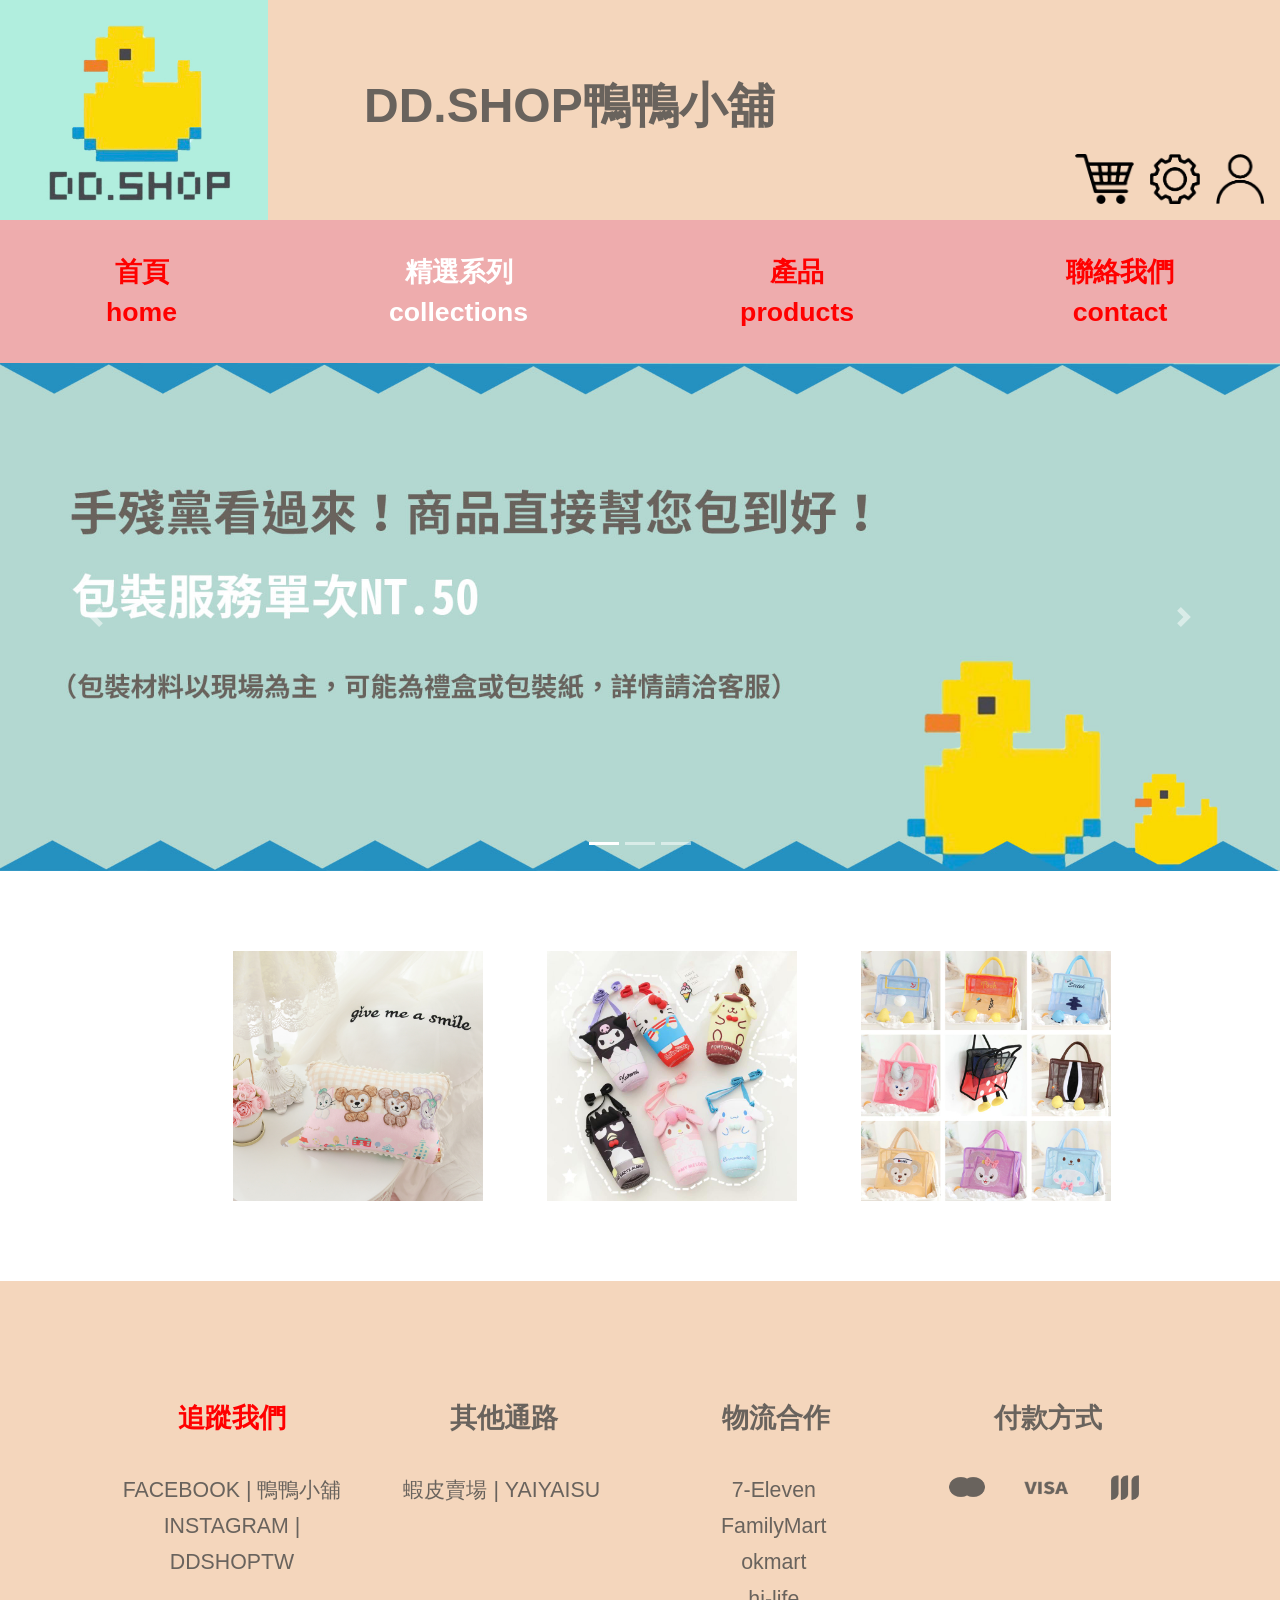
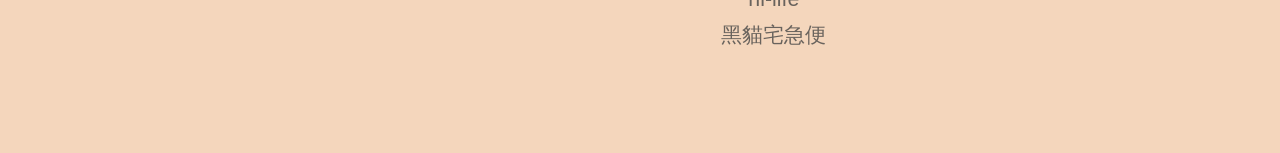
==== DD_home.html @ 380f4cbb "upload upload" ====
<!doctype html>
<html>
<head>
<meta charset="utf-8">
<meta http-equiv="X-UA-Compatible" content="IE=edge">
<meta name="viewport" content="width=device-width, initial-scale=1.0">
<title>DD_home.page</title>
<style type="text/css">
@import url("css/style.css");
.logo {
}
.head {
}
.infom {
}
.memb {
}
</style>
<!-- <link href="css/bootstrap-4.4.1.css" rel="stylesheet" type="text/css"> -->
<link href="css/bootstrap-4.3.1.css" rel="stylesheet" type="text/css">
</head>

<body>
<div class="head">
  <div class="logo"> <img src="img/logo.jpg" alt="" class="logo"/></div>
  <h1 class="hi">DD.SHOP鴨鴨小舖</h1>
  <div class="memb"> <img src="img/1-shopping cart-icon.png" alt="" width="59" height="50" class="mem"/><img src="img/1-set up-icon.png" alt="" height="50" class="mem"/><img src="img/1-member-icon.png" alt="" height="50" class="mem"/></div>
</div>
<nav class="conct"> 
  <ul class="list-inline">
    <li><a href="DD_home.html">首頁 <br>
      home</a></li>
    <li>精選系列 <br />collections</li>
    <li><a href="產品列表.html">產品 <br>
      products </a></li>
    <li><a href="聯絡我們.html">聯絡我們 <br>
    contact</a></li>
  </ul>
	  </nav>
<div id="carouselExampleIndicators1" class="carousel slide" data-ride="carousel" style="background-color: grey">
  <ol class="carousel-indicators">
    <li data-target="#carouselExampleIndicators1" data-slide-to="0" class="active"></li>
    <li data-target="#carouselExampleIndicators1" data-slide-to="1"></li>
    <li data-target="#carouselExampleIndicators1" data-slide-to="2"></li>
  </ol>
  <div class="carousel-inner" role="listbox">
    <div class="carousel-item active"> <img class="d-block mx-auto" src="img/b1.jpg" alt="First slide">
      <div class="carousel-caption"> </div>
    </div>
    <div class="carousel-item"> <img class="d-block mx-auto" src="img/b2.jpg" alt="Second slide">
      <div class="carousel-caption"> </div>
    </div>
    <div class="carousel-item"> <img class="d-block mx-auto" src="img/b3.jpg" alt="Third slide">
      <div class="carousel-caption"> </div>
    </div>
  </div>
  <a class="carousel-control-prev" href="#carouselExampleIndicators1" role="button" data-slide="prev"> <span class="carousel-control-prev-icon" aria-hidden="true"></span> <span class="sr-only">Previous</span></a> <a class="carousel-control-next" href="#carouselExampleIndicators1" role="button" data-slide="next"> <span class="carousel-control-next-icon" aria-hidden="true"></span> <span class="sr-only">Next</span></a></div>
<script src="js/jquery-3.3.1.min.js"></script>
<script src="js/popper.min.js"></script>
<script src="js/bootstrap-4.3.1.js">
</script>
<div class="row">
  <img src="img/首頁3.jpg" alt="" class="produtc"/>
  <img src="img/首頁2.jpg" alt="" class="produtc"/><img src="img/首頁1.jpg" alt="" class="produtc"/></div>
<footer class="fot">
<div class=".ifo2">
    <ul class="list-inline2">
	    <li><a href="Untitled-1.html">追蹤我們</a></li>
	    <li>其他通路</li>
	    <li>物流合作</li>
	    <li>付款方式</li>
      </ul>
    </div>
<div class="infom">
	  <div class="col-xl-3">
	    <p class="tx"> FACEBOOK  | 鴨鴨小舖<br>
	      INSTAGRAM | DDSHOPTW </p>
    </div>
	  <div class="col-xl-3">
	    <p class="tx">蝦皮賣場 | YAIYAISU</p>
  &nbsp; </div>
	  <div class="col-xl-3">
	    <p class="tx">7-Eleven<br>
	      FamilyMart<br>
	      okmart<br>
	      hi-life<br>
	      黑貓宅急便</p>
  &nbsp; </div>
	  <div class="col-xl-3"> <img src="img/中信.png" alt="" class="visa"/><img src="img/visa.png" alt="" class="visa"/><img src="img/jcb.png" alt="" class="visa"/> &nbsp; </div>
    </div>
</footer>
</body>
</html>
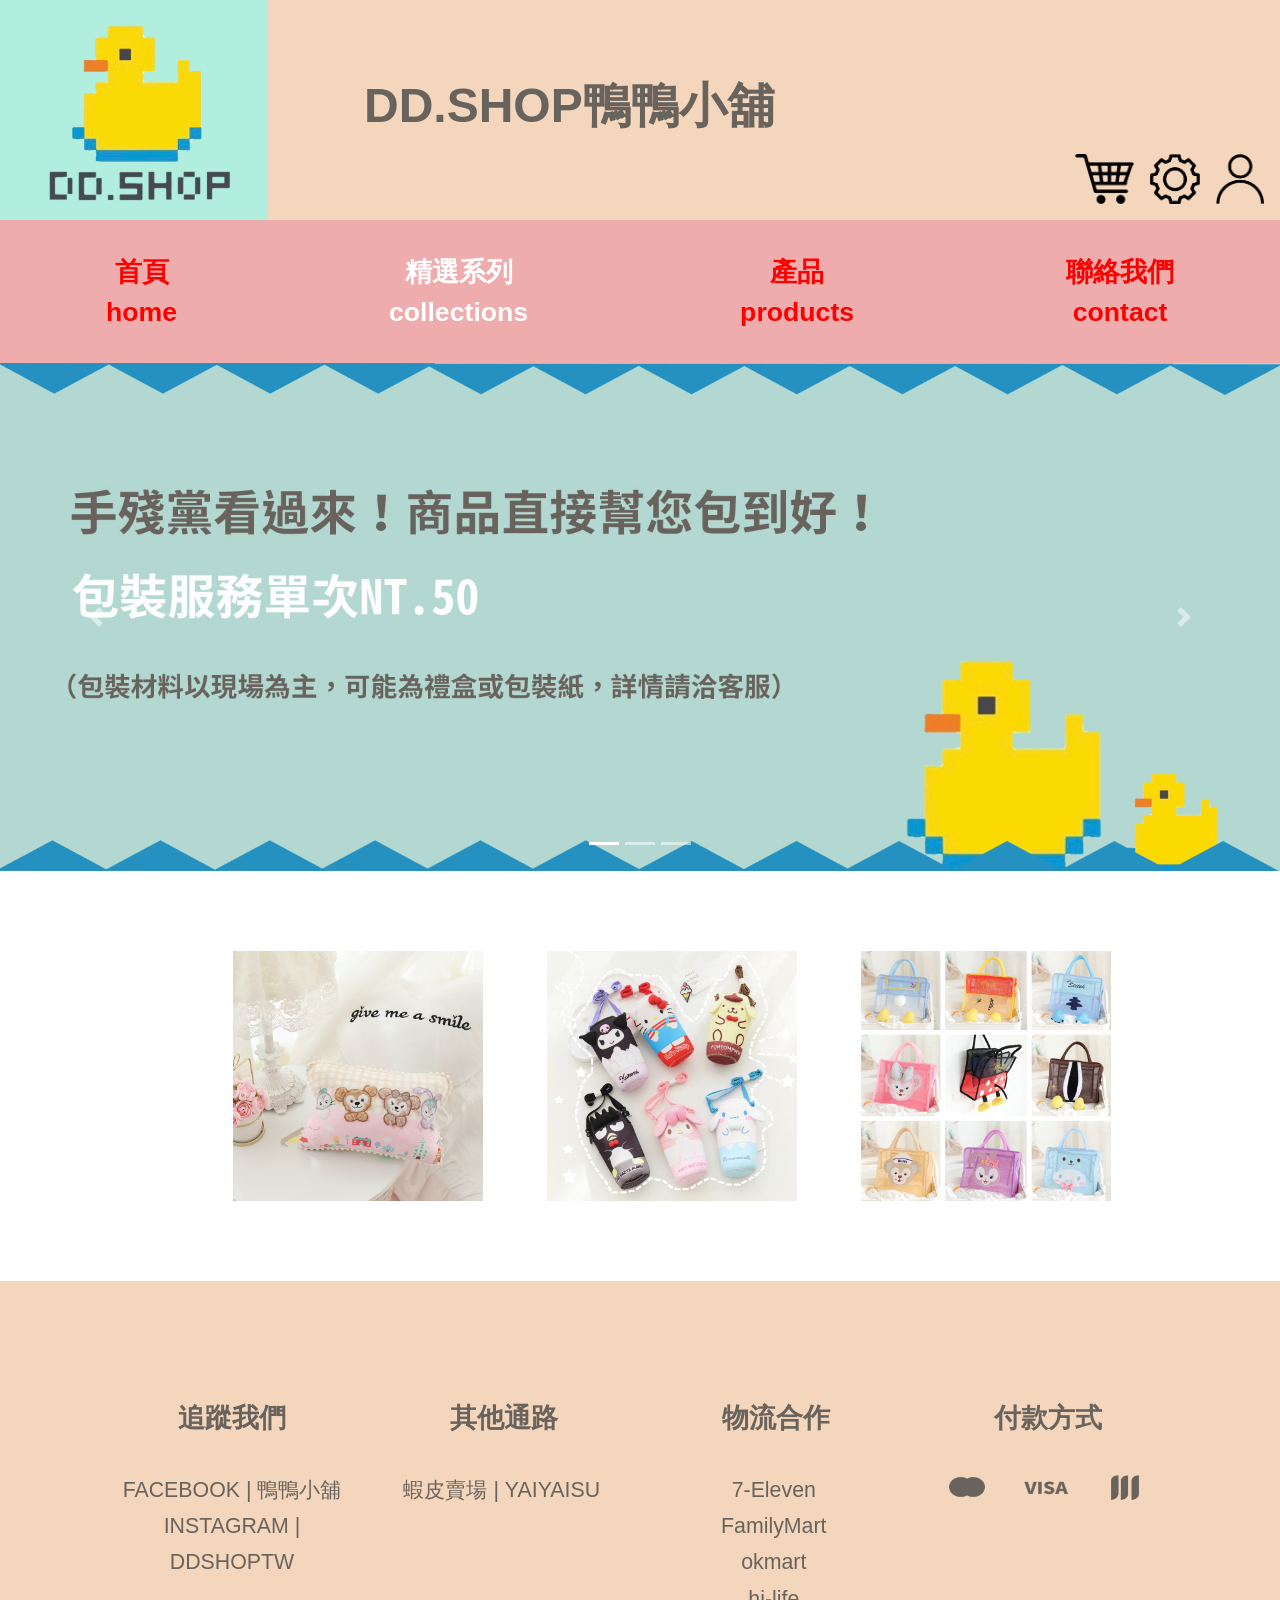
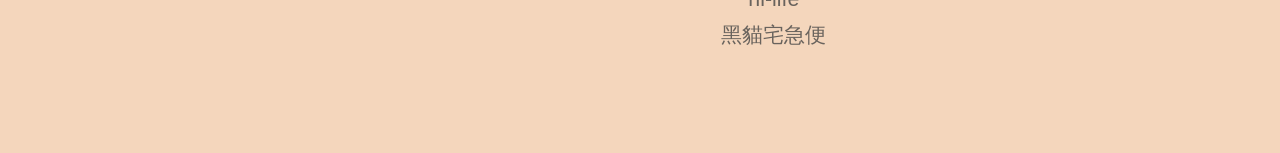
==== commit ec261bea: "Add files via upload" ====
--- a/DD_home.html
+++ b/DD_home.html
@@ -1,93 +1,93 @@
-<!doctype html>
-<html>
-<head>
-<meta charset="utf-8">
-<meta http-equiv="X-UA-Compatible" content="IE=edge">
-<meta name="viewport" content="width=device-width, initial-scale=1.0">
-<title>DD_home.page</title>
-<style type="text/css">
-@import url("css/style.css");
-.logo {
-}
-.head {
-}
-.infom {
-}
-.memb {
-}
-</style>
-<!-- <link href="css/bootstrap-4.4.1.css" rel="stylesheet" type="text/css"> -->
-<link href="css/bootstrap-4.3.1.css" rel="stylesheet" type="text/css">
-</head>
-
-<body>
-<div class="head">
-  <div class="logo"> <img src="img/logo.jpg" alt="" class="logo"/></div>
-  <h1 class="hi">DD.SHOP鴨鴨小舖</h1>
-  <div class="memb"> <img src="img/1-shopping cart-icon.png" alt="" width="59" height="50" class="mem"/><img src="img/1-set up-icon.png" alt="" height="50" class="mem"/><img src="img/1-member-icon.png" alt="" height="50" class="mem"/></div>
-</div>
-<nav class="conct"> 
-  <ul class="list-inline">
-    <li><a href="DD_home.html">首頁 <br>
-      home</a></li>
-    <li>精選系列 <br />collections</li>
-    <li><a href="產品列表.html">產品 <br>
-      products </a></li>
-    <li><a href="聯絡我們.html">聯絡我們 <br>
-    contact</a></li>
-  </ul>
-	  </nav>
-<div id="carouselExampleIndicators1" class="carousel slide" data-ride="carousel" style="background-color: grey">
-  <ol class="carousel-indicators">
-    <li data-target="#carouselExampleIndicators1" data-slide-to="0" class="active"></li>
-    <li data-target="#carouselExampleIndicators1" data-slide-to="1"></li>
-    <li data-target="#carouselExampleIndicators1" data-slide-to="2"></li>
-  </ol>
-  <div class="carousel-inner" role="listbox">
-    <div class="carousel-item active"> <img class="d-block mx-auto" src="img/b1.jpg" alt="First slide">
-      <div class="carousel-caption"> </div>
-    </div>
-    <div class="carousel-item"> <img class="d-block mx-auto" src="img/b2.jpg" alt="Second slide">
-      <div class="carousel-caption"> </div>
-    </div>
-    <div class="carousel-item"> <img class="d-block mx-auto" src="img/b3.jpg" alt="Third slide">
-      <div class="carousel-caption"> </div>
-    </div>
-  </div>
-  <a class="carousel-control-prev" href="#carouselExampleIndicators1" role="button" data-slide="prev"> <span class="carousel-control-prev-icon" aria-hidden="true"></span> <span class="sr-only">Previous</span></a> <a class="carousel-control-next" href="#carouselExampleIndicators1" role="button" data-slide="next"> <span class="carousel-control-next-icon" aria-hidden="true"></span> <span class="sr-only">Next</span></a></div>
-<script src="js/jquery-3.3.1.min.js"></script>
-<script src="js/popper.min.js"></script>
-<script src="js/bootstrap-4.3.1.js">
-</script>
-<div class="row">
-  <img src="img/首頁3.jpg" alt="" class="produtc"/>
-  <img src="img/首頁2.jpg" alt="" class="produtc"/><img src="img/首頁1.jpg" alt="" class="produtc"/></div>
-<footer class="fot">
-<div class=".ifo2">
-    <ul class="list-inline2">
-	    <li><a href="Untitled-1.html">追蹤我們</a></li>
-	    <li>其他通路</li>
-	    <li>物流合作</li>
-	    <li>付款方式</li>
-      </ul>
-    </div>
-<div class="infom">
-	  <div class="col-xl-3">
-	    <p class="tx"> FACEBOOK  | 鴨鴨小舖<br>
-	      INSTAGRAM | DDSHOPTW </p>
-    </div>
-	  <div class="col-xl-3">
-	    <p class="tx">蝦皮賣場 | YAIYAISU</p>
-  &nbsp; </div>
-	  <div class="col-xl-3">
-	    <p class="tx">7-Eleven<br>
-	      FamilyMart<br>
-	      okmart<br>
-	      hi-life<br>
-	      黑貓宅急便</p>
-  &nbsp; </div>
-	  <div class="col-xl-3"> <img src="img/中信.png" alt="" class="visa"/><img src="img/visa.png" alt="" class="visa"/><img src="img/jcb.png" alt="" class="visa"/> &nbsp; </div>
-    </div>
-</footer>
-</body>
-</html>
+<!doctype html>
+<html>
+<head>
+<meta charset="utf-8">
+<meta http-equiv="X-UA-Compatible" content="IE=edge">
+<meta name="viewport" content="width=device-width, initial-scale=1.0">
+<title>DD_home.page</title>
+<style type="text/css">
+@import url("css/style.css");
+.logo {
+}
+.head {
+}
+.infom {
+}
+.memb {
+}
+</style>
+<!-- <link href="css/bootstrap-4.4.1.css" rel="stylesheet" type="text/css"> -->
+<link href="css/bootstrap-4.3.1.css" rel="stylesheet" type="text/css">
+</head>
+
+<body>
+<div class="head">
+  <div class="logo"> <img src="img/logo.jpg" alt="" class="logo"/></div>
+  <h1 class="hi">DD.SHOP鴨鴨小舖</h1>
+  <div class="memb"> <img src="img/1-shopping cart-icon.png" alt="" width="59" height="50" class="mem"/><img src="img/1-set up-icon.png" alt="" height="50" class="mem"/><img src="img/1-member-icon.png" alt="" height="50" class="mem"/></div>
+</div>
+<nav class="conct"> 
+  <ul class="list-inline">
+    <li><a href="DD_home.html">首頁 <br>
+      home</a></li>
+    <li>精選系列 <br />collections</li>
+    <li><a href="list.html">產品 <br>
+products </a></li>
+    <li><a href="conct.html">聯絡我們 <br>
+contact</a></li>
+  </ul>
+	  </nav>
+<div id="carouselExampleIndicators1" class="carousel slide" data-ride="carousel" style="background-color: grey">
+  <ol class="carousel-indicators">
+    <li data-target="#carouselExampleIndicators1" data-slide-to="0" class="active"></li>
+    <li data-target="#carouselExampleIndicators1" data-slide-to="1"></li>
+    <li data-target="#carouselExampleIndicators1" data-slide-to="2"></li>
+  </ol>
+  <div class="carousel-inner" role="listbox">
+    <div class="carousel-item active"> <img class="d-block mx-auto" src="img/b1.jpg" alt="First slide">
+      <div class="carousel-caption"> </div>
+    </div>
+    <div class="carousel-item"> <img class="d-block mx-auto" src="img/b2.jpg" alt="Second slide">
+      <div class="carousel-caption"> </div>
+    </div>
+    <div class="carousel-item"> <img class="d-block mx-auto" src="img/b3.jpg" alt="Third slide">
+      <div class="carousel-caption"> </div>
+    </div>
+  </div>
+  <a class="carousel-control-prev" href="#carouselExampleIndicators1" role="button" data-slide="prev"> <span class="carousel-control-prev-icon" aria-hidden="true"></span> <span class="sr-only">Previous</span></a> <a class="carousel-control-next" href="#carouselExampleIndicators1" role="button" data-slide="next"> <span class="carousel-control-next-icon" aria-hidden="true"></span> <span class="sr-only">Next</span></a></div>
+<script src="js/jquery-3.3.1.min.js"></script>
+<script src="js/popper.min.js"></script>
+<script src="js/bootstrap-4.3.1.js">
+</script>
+<div class="row">
+  <img src="img/首頁3.jpg" alt="" class="produtc"/>
+  <img src="img/首頁2.jpg" alt="" class="produtc"/><img src="img/首頁1.jpg" alt="" class="produtc"/></div>
+<footer class="fot">
+<div class=".ifo2">
+    <ul class="list-inline2">
+	    <li>追蹤我們</li>
+	    <li>其他通路</li>
+	    <li>物流合作</li>
+	    <li>付款方式</li>
+      </ul>
+    </div>
+<div class="infom">
+	  <div class="col-xl-3">
+	    <p class="tx"> FACEBOOK  | 鴨鴨小舖<br>
+	      INSTAGRAM | DDSHOPTW </p>
+    </div>
+	  <div class="col-xl-3">
+	    <p class="tx">蝦皮賣場 | YAIYAISU</p>
+  &nbsp; </div>
+	  <div class="col-xl-3">
+	    <p class="tx">7-Eleven<br>
+	      FamilyMart<br>
+	      okmart<br>
+	      hi-life<br>
+	      黑貓宅急便</p>
+  &nbsp; </div>
+	  <div class="col-xl-3"> <img src="img/中信.png" alt="" class="visa"/><img src="img/visa.png" alt="" class="visa"/><img src="img/jcb.png" alt="" class="visa"/> &nbsp; </div>
+    </div>
+</footer>
+</body>
+</html>
